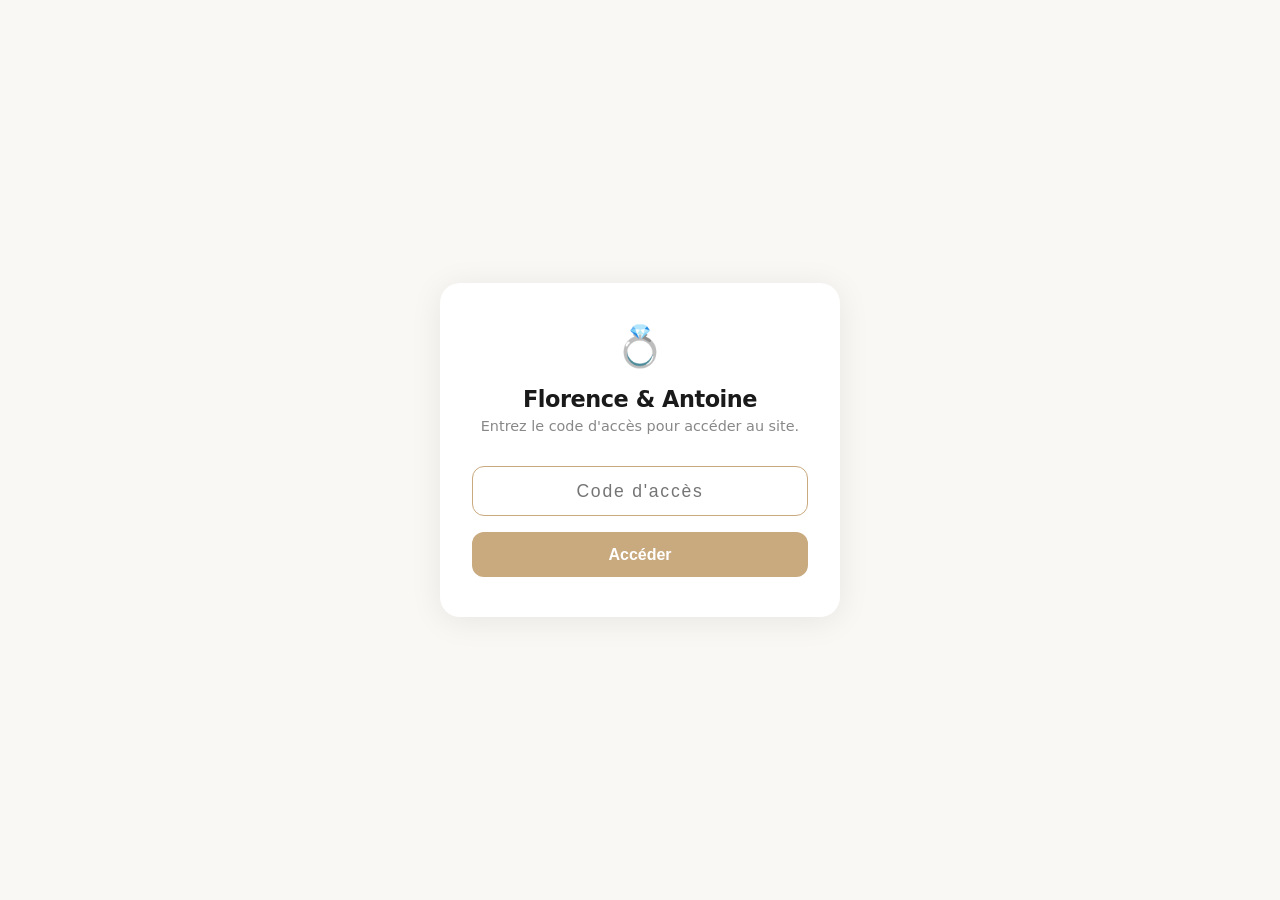
==== access.html @ b620d45a "access gate, teen, hebergement 3 options, domaine, FAQ, RSVP" ====
<!DOCTYPE html>
<html lang="fr">
<head>
  <meta charset="UTF-8">
  <meta name="viewport" content="width=device-width, initial-scale=1.0">
  <title>Accès — Mariage Florence &amp; Antoine</title>
  <link rel="icon" href="data:image/svg+xml,<svg xmlns='http://www.w3.org/2000/svg' viewBox='0 0 100 100'><text y='.9em' font-size='90'>💍</text></svg>">
  <style>
    *, *::before, *::after { box-sizing: border-box; margin: 0; padding: 0; }

    body {
      font-family: 'Manrope', system-ui, sans-serif;
      min-height: 100dvh;
      display: flex;
      align-items: center;
      justify-content: center;
      background: #faf8f5;
      color: #1a1a1a;
      padding: 1.5rem;
    }

    @media (prefers-color-scheme: dark) {
      body { background: #18171a; color: #ede9e3; }
    }

    .card {
      background: #fff;
      border-radius: 1.25rem;
      box-shadow: 0 4px 32px rgba(0,0,0,0.08);
      padding: 2.5rem 2rem;
      width: 100%;
      max-width: 400px;
      text-align: center;
    }

    @media (prefers-color-scheme: dark) {
      .card { background: #24222a; box-shadow: 0 4px 32px rgba(0,0,0,0.4); }
    }

    .icon { font-size: 2.5rem; margin-bottom: 1rem; }

    h1 {
      font-size: 1.4rem;
      font-weight: 700;
      margin-bottom: 0.4rem;
      letter-spacing: -0.02em;
    }

    .subtitle {
      font-size: 0.9rem;
      color: #888;
      margin-bottom: 2rem;
    }

    input[type="text"] {
      width: 100%;
      padding: 0.85rem 1.1rem;
      border: 1.5px solid #ddd;
      border-radius: 0.75rem;
      font-size: 1.1rem;
      letter-spacing: 0.1em;
      text-align: center;
      outline: none;
      background: transparent;
      color: inherit;
      transition: border-color 0.15s;
    }

    input[type="text"]:focus { border-color: #c9a97e; }

    @media (prefers-color-scheme: dark) {
      input[type="text"] { border-color: #444; }
      input[type="text"]:focus { border-color: #c9a97e; }
    }

    .btn {
      display: block;
      width: 100%;
      margin-top: 1rem;
      padding: 0.85rem;
      background: #c9a97e;
      color: #fff;
      font-size: 1rem;
      font-weight: 600;
      border: none;
      border-radius: 0.75rem;
      cursor: pointer;
      transition: background 0.15s, opacity 0.15s;
    }

    .btn:hover:not(:disabled) { background: #b8946a; }
    .btn:disabled { opacity: 0.6; cursor: not-allowed; }

    .error {
      margin-top: 1rem;
      padding: 0.7rem 1rem;
      background: #fee2e2;
      color: #b91c1c;
      border-radius: 0.6rem;
      font-size: 0.88rem;
      display: none;
    }

    .error.visible { display: block; }

    @media (prefers-color-scheme: dark) {
      .error { background: #3b1a1a; color: #f87171; }
    }
  </style>
</head>
<body>
  <div class="card">
    <div class="icon">💍</div>
    <h1>Florence &amp; Antoine</h1>
    <p class="subtitle">Entrez le code d'accès pour accéder au site.</p>
    <form id="accessForm" autocomplete="off">
      <input type="text" id="codeInput" placeholder="Code d'accès" autocomplete="off" spellcheck="false" inputmode="text" autofocus>
      <button type="submit" class="btn" id="submitBtn">Accéder</button>
      <div class="error" id="errorMsg">Code incorrect. Veuillez réessayer.</div>
    </form>
  </div>

  <script>
    const form = document.getElementById('accessForm');
    const input = document.getElementById('codeInput');
    const btn = document.getElementById('submitBtn');
    const errorMsg = document.getElementById('errorMsg');

    form.addEventListener('submit', async (e) => {
      e.preventDefault();
      const code = input.value.trim();
      if (!code) return;

      btn.disabled = true;
      errorMsg.classList.remove('visible');

      try {
        const res = await fetch('/api/access', {
          method: 'POST',
          headers: { 'Content-Type': 'application/json' },
          body: JSON.stringify({ code }),
        });
        const data = await res.json();
        if (data.ok) {
          window.location.replace('/');
        } else {
          errorMsg.classList.add('visible');
          input.select();
        }
      } catch {
        errorMsg.textContent = 'Erreur réseau. Veuillez réessayer.';
        errorMsg.classList.add('visible');
      } finally {
        btn.disabled = false;
      }
    });
  </script>
</body>
</html>
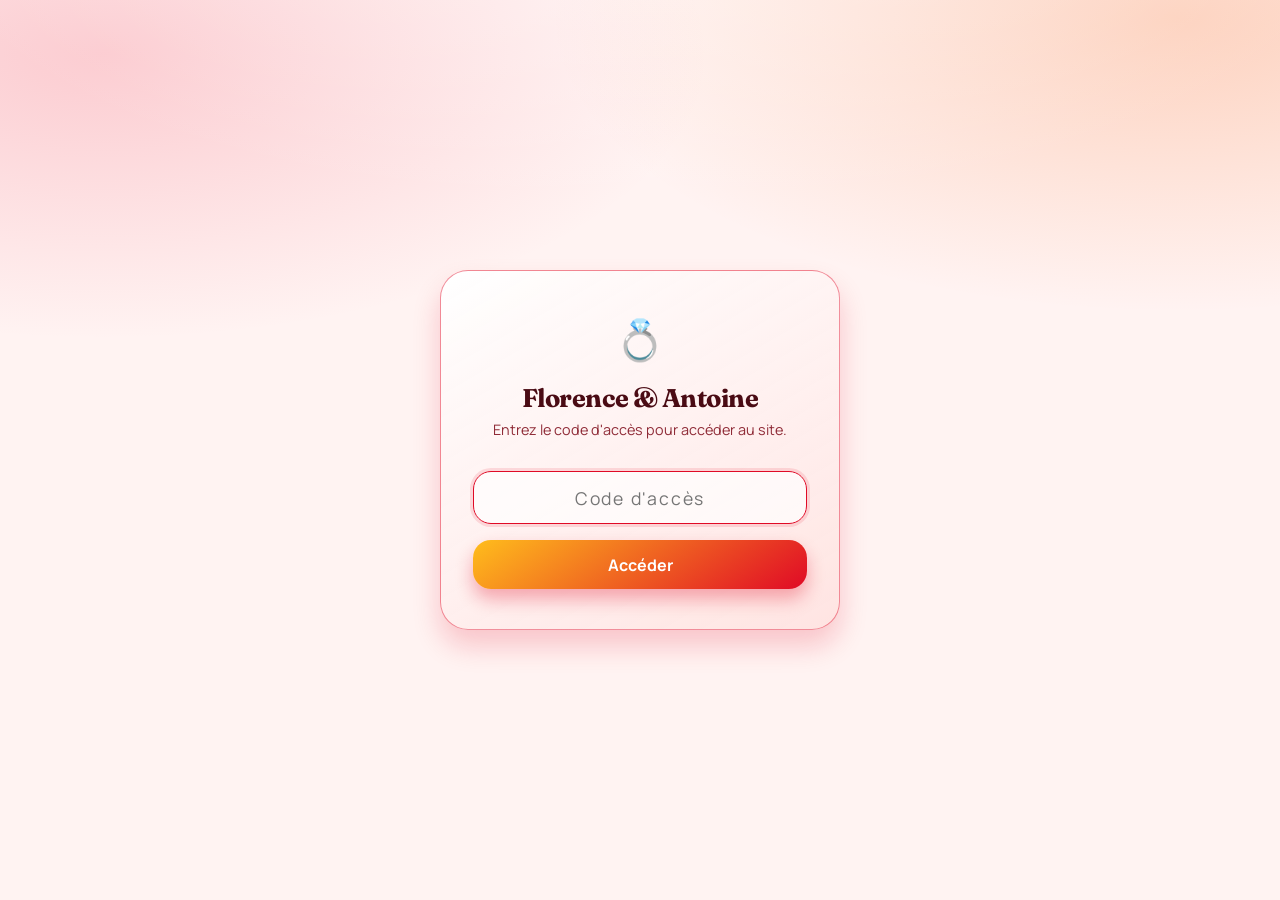
==== commit a0752a30: "style: access.html aux couleurs du site" ====
--- a/access.html
+++ b/access.html
@@ -5,72 +5,73 @@
   <meta name="viewport" content="width=device-width, initial-scale=1.0">
   <title>Accès — Mariage Florence &amp; Antoine</title>
   <link rel="icon" href="data:image/svg+xml,<svg xmlns='http://www.w3.org/2000/svg' viewBox='0 0 100 100'><text y='.9em' font-size='90'>💍</text></svg>">
+  <link rel="preconnect" href="https://fonts.googleapis.com">
+  <link rel="preconnect" href="https://fonts.gstatic.com" crossorigin>
+  <link href="https://fonts.googleapis.com/css2?family=Fraunces:opsz,wght@9..144,600;9..144,700&family=Manrope:wght@400;500;600;700&display=swap" rel="stylesheet">
   <style>
     *, *::before, *::after { box-sizing: border-box; margin: 0; padding: 0; }
 
     body {
-      font-family: 'Manrope', system-ui, sans-serif;
+      font-family: Manrope, "Segoe UI", sans-serif;
       min-height: 100dvh;
       display: flex;
       align-items: center;
       justify-content: center;
-      background: #faf8f5;
-      color: #1a1a1a;
       padding: 1.5rem;
-    }
-
-    @media (prefers-color-scheme: dark) {
-      body { background: #18171a; color: #ede9e3; }
+      color: #4a0b14;
+      background:
+        radial-gradient(1200px 520px at 50% -12%, rgba(255,255,255,0.36), rgba(255,255,255,0) 62%),
+        radial-gradient(980px 460px at 8% 6%, rgba(240,63,89,0.22), rgba(240,63,89,0) 62%),
+        radial-gradient(980px 460px at 92% 2%, rgba(246,93,8,0.22), rgba(246,93,8,0) 64%),
+        #fff3f2;
     }
 
     .card {
-      background: #fff;
-      border-radius: 1.25rem;
-      box-shadow: 0 4px 32px rgba(0,0,0,0.08);
+      background: linear-gradient(150deg, rgba(255,255,255,0.94), rgba(255,225,223,0.84));
+      border: 1px solid rgba(224,10,38,0.45);
+      border-radius: 28px;
+      box-shadow: 0 16px 28px rgba(224,10,38,0.2);
       padding: 2.5rem 2rem;
       width: 100%;
       max-width: 400px;
       text-align: center;
     }
 
-    @media (prefers-color-scheme: dark) {
-      .card { background: #24222a; box-shadow: 0 4px 32px rgba(0,0,0,0.4); }
-    }
-
     .icon { font-size: 2.5rem; margin-bottom: 1rem; }
 
     h1 {
-      font-size: 1.4rem;
+      font-family: Fraunces, Georgia, serif;
+      font-size: 1.6rem;
       font-weight: 700;
+      color: #4a0b14;
       margin-bottom: 0.4rem;
       letter-spacing: -0.02em;
     }
 
     .subtitle {
       font-size: 0.9rem;
-      color: #888;
+      color: #8f2b37;
       margin-bottom: 2rem;
     }
 
     input[type="text"] {
       width: 100%;
       padding: 0.85rem 1.1rem;
-      border: 1.5px solid #ddd;
-      border-radius: 0.75rem;
+      border: 1.5px solid rgba(224,10,38,0.45);
+      border-radius: 18px;
       font-size: 1.1rem;
+      font-family: Manrope, sans-serif;
       letter-spacing: 0.1em;
       text-align: center;
       outline: none;
-      background: transparent;
-      color: inherit;
-      transition: border-color 0.15s;
+      background: rgba(255,255,255,0.7);
+      color: #4a0b14;
+      transition: border-color 0.15s, box-shadow 0.15s;
     }
 
-    input[type="text"]:focus { border-color: #c9a97e; }
-
-    @media (prefers-color-scheme: dark) {
-      input[type="text"] { border-color: #444; }
-      input[type="text"]:focus { border-color: #c9a97e; }
+    input[type="text"]:focus {
+      border-color: #e00a26;
+      box-shadow: 0 0 0 3px rgba(224,10,38,0.12);
     }
 
     .btn {
@@ -78,34 +79,37 @@
       width: 100%;
       margin-top: 1rem;
       padding: 0.85rem;
-      background: #c9a97e;
+      background: linear-gradient(145deg, #ffbd1c, #e00a26);
       color: #fff;
+      font-family: Manrope, sans-serif;
       font-size: 1rem;
-      font-weight: 600;
+      font-weight: 700;
       border: none;
-      border-radius: 0.75rem;
+      border-radius: 18px;
       cursor: pointer;
-      transition: background 0.15s, opacity 0.15s;
+      box-shadow: 0 10px 18px rgba(224,10,38,0.32);
+      transition: transform 0.15s, filter 0.15s, opacity 0.15s;
     }
 
-    .btn:hover:not(:disabled) { background: #b8946a; }
+    .btn:hover:not(:disabled) {
+      transform: translateY(-2px);
+      filter: saturate(1.08);
+    }
+
+    .btn:active { transform: translateY(0); }
     .btn:disabled { opacity: 0.6; cursor: not-allowed; }
 
     .error {
       margin-top: 1rem;
       padding: 0.7rem 1rem;
-      background: #fee2e2;
-      color: #b91c1c;
-      border-radius: 0.6rem;
+      background: rgba(224,10,38,0.08);
+      color: #e00a26;
+      border-radius: 12px;
       font-size: 0.88rem;
       display: none;
     }
 
     .error.visible { display: block; }
-
-    @media (prefers-color-scheme: dark) {
-      .error { background: #3b1a1a; color: #f87171; }
-    }
   </style>
 </head>
 <body>
